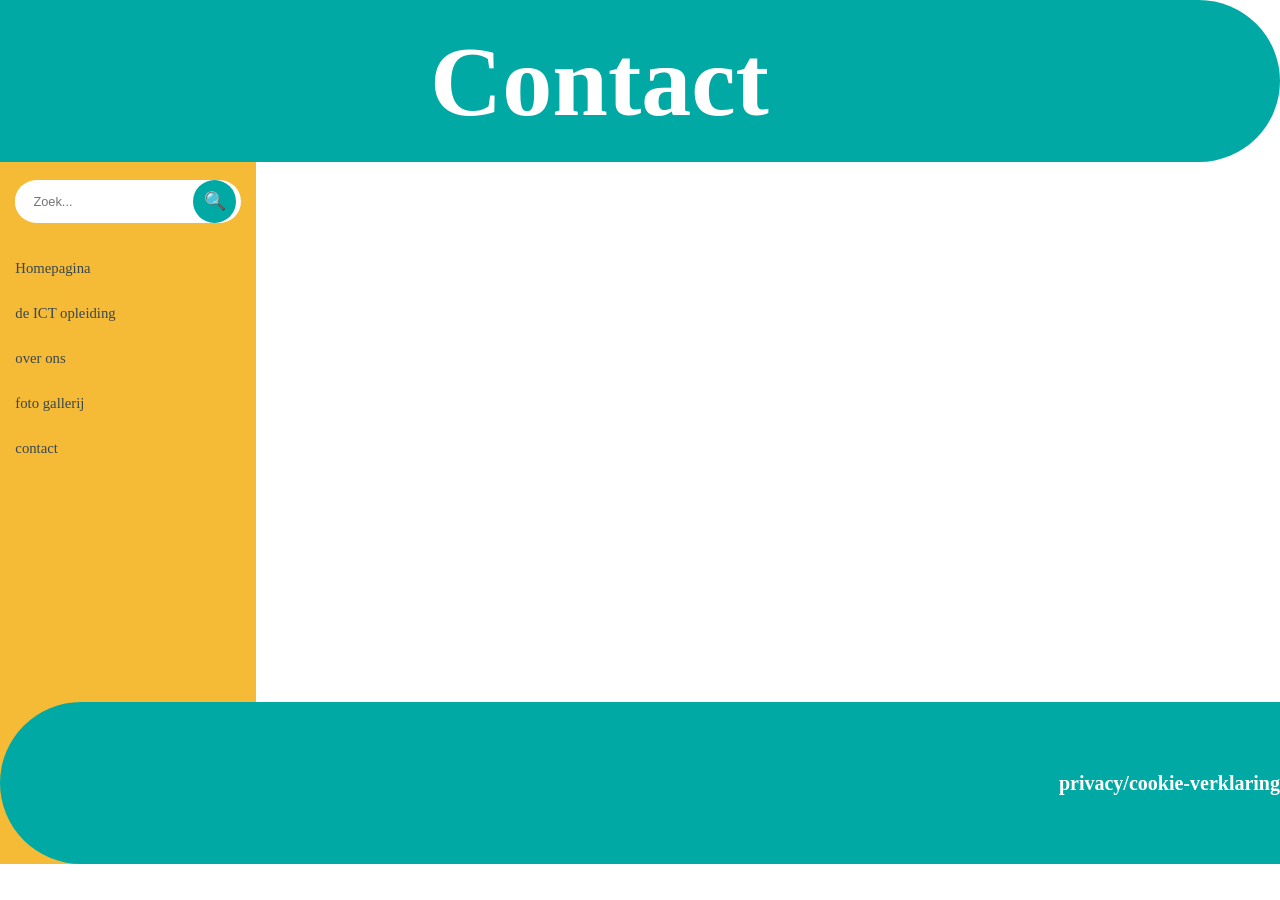
==== contact.html @ 7c94b821 "first commit" ====
<!DOCTYPE html>
<html lang="nl">
<head>
	<meta charset="UTF-8">
	<meta name="viewport" content="width=device-width, initial-scale=1.0">
	<title>Over ons</title>
	<link rel="stylesheet" href="style_project.css">
</head>
<body>
	<div id="balk">
		<div class="bovenbalk"><h1>Contact</h1></div>
		<div class="cirkelboven"></div>
	</div>
	<div class="content-row">
		<div class="zoekbalk">
			<form class="zoekformulier" action="#" method="get">
				<input type="search" name="zoekterm" placeholder="Zoek..." aria-label="Zoeken">
				<button type="submit" aria-label="Zoeken">&#128269;</button>
			</form>
			<ul>
				<li><a href="homepagina.html">Homepagina</a></li>
				<li><a href="deICTopleiding.html">de ICT opleiding</a></li>
				<li><a href="overons.html">over ons</a></li>
				<li><a href="fotogallery.html">foto gallerij</a></li>
				<li><a href="contact.html">contact</a></li>
			</ul>
		</div>
	</div>
	<div class="wrapper2"><div class="onderbalk"><h2>privacy/cookie-verklaring</h2></div><div class="cirkelonder"></div></div>
<script src="zoek.js"></script>
</body>
</html>
---- style_project.css ----
:root {
    --primary: #00a9a3;
    --secundary: #f5ba36;
    --accent: #FFFFFF;
}

body {
    margin: 0;
}

h1 {
    color: #FFFFFF;
    font-size: 100px;
}

h2 {
    color: #FFFFFF;
    font-size: 20px;
}

#balk {
    position: relative;
    width: 100%;
}

.bovenbalk {
    width: calc(100% - 9vh);
    height: 18vh;
    background-color: var(--primary);
    display: flex;
    justify-content: center;
    align-items: center;
    gap: 8%;
}

.bovenbalk h1 {
    margin: 0;
    text-align: center;
}


.cirkelboven {
    position: absolute;
    top: 50%;
    right: 0;
    width: 18vh;
    aspect-ratio: 1;
    background-color: var(--primary);
    border-radius: 50%;
    transform: translateY(-50%);

}

.wrapper2 {
    position: relative;
    align-items: center;
    width: 100%;
    background-color: var(--secundary);
}

.onderbalk {
    position: relative;
    width: calc(100% - 9vh);
    background-color: var(--primary);
    height: 18vh;
    display: flex;
    justify-content: flex-end;
    padding-right: 20px;
    align-items: center;
    gap: 10%;
    z-index: 1;
    margin-top: 0px;
    margin-left: 9vh;
    object-fit: cover;
}

.cirkelonder {
    position: absolute;
    top: 50%;
    left: 0;
    width: 18vh;
    aspect-ratio: 1;
    background-color: var(--primary);
    border-radius: 50%;
    z-index: 1;
    transform: translateY(-50%);
}

.zoekbalk {
    align-self: stretch;
    box-sizing: border-box;
    background-color: var(--secundary);
    min-height: 60vh;
    width: 20%;
    z-index: 0;
    padding: 2vh 1.2% 3vh;
}

.zoekformulier {
    display: flex;
    align-items: center;
    background-color: white;
    border-radius: 999px;
    margin-bottom: 4vh;
    overflow: hidden;
    width: 100%;
}

.zoekformulier input {
    min-width: 0;
    width: 100%;
    border: 0;
    outline: 0;
    padding: 1vh 8%;
    font-size: clamp(0.7rem, 1vw, 1rem);
}

.zoekformulier button {
    aspect-ratio: 1;
    border: 0;
    border-radius: 50%;
    background-color: var(--primary);
    color: white;
    cursor: pointer;
    font-size: clamp(0.8rem, 1.4vw, 1.4rem);
    margin-right: 2%;
    padding: 0;
    width: 3.2em;
}

.zoekbalk ul {
    list-style: none;
    margin: 0;
    padding: 0;
}

.zoekbalk li {
    margin: 3vh 0;
}

.zoekbalk a {
    color: #37474f;
    font-size: clamp(0.65rem, 1.15vw, 1.1rem);
    text-decoration: none;
}

.menu-icoon {
    color: var(--primary);
    display: inline-block;
    fill: none;
    height: 1.7em;
    margin-right: 0.7em;
    stroke: currentColor;
    stroke-linecap: round;
    stroke-linejoin: round;
    stroke-width: 2;
    vertical-align: middle;
    width: 1.2em;
}

.zoekbalk a:hover {
    color: var(--primary);
}

.tijdlijn {
    align-self: stretch;
    box-sizing: border-box;
    flex: 1;
    min-width: 0;
    padding: clamp(1.5rem, 3vw, 3rem) clamp(1rem, 2vw, 2rem);
}

.tijdlijn h2 {
    color: var(--primary);
    font-size: clamp(1.25rem, 2vw, 1.8rem);
    margin: 0 0 1.5rem;
}

.tijdlijn-item {
    border-left: 4px solid var(--primary);
    min-height: 7vh;
    padding: 0 0 1rem 1.25rem;
    position: relative;
}

.tijdlijn-item::before {
    background-color: var(--secundary);
    border: 3px solid var(--primary);
    border-radius: 50%;
    content: "";
    height: 0.8rem;
    left: -0.58rem;
    position: absolute;
    top: 0;
    width: 0.8rem;
}

.tijdlijn-jaar {
    color: var(--primary);
    display: block;
    font-size: clamp(1rem, 1.5vw, 1.3rem);
    font-weight: bold;
}

.tijdlijn-item p {
    color: #37474f;
    font-size: clamp(0.75rem, 1.1vw, 1rem);
    margin: 0.25rem 0 0;
}

.content-row {
    display: flex;
    align-items: flex-end;
    min-height: 60vh;
}

.tekstvak-pagina {
    box-sizing: border-box;
    flex: 1;
    min-width: 0;
    padding: clamp(2rem, 5vw, 5rem);
}

.tekstvak {
    background-color: var(--accent);
    border: 4px solid var(--primary);
    border-radius: 18px;
    box-shadow: 8px 8px 0 var(--primary);
    box-sizing: border-box;
    display: flex;
    flex-direction: column;
    gap: 0.75rem;
    min-height: 42vh;
    padding: clamp(1rem, 2vw, 1.75rem);
}

.tekstvak label {
    color: var(--primary);
    font-size: clamp(1.1rem, 2vw, 1.5rem);
    font-weight: bold;
}

.tekstvak textarea {
    border: 2px solid var(--secundary);
    border-radius: 10px;
    box-sizing: border-box;
    flex: 1;
    font: inherit;
    font-size: clamp(1.15rem, 1.8vw, 1.5rem);
    line-height: 1.8;
    min-height: 25vh;
    padding: 0.75rem;
    resize: vertical;
    width: 100%;
}

.tekstvak textarea:focus {
    border-color: var(--primary);
    outline: 3px solid rgba(0, 169, 163, 0.2);
}

.foto-galerij {
    box-sizing: border-box;
    display: grid;
    flex: 1;
    gap: clamp(1rem, 2vw, 2rem);
    grid-template-columns: repeat(6, minmax(0, 1fr));
    grid-template-rows: 24rem 20rem;
    min-width: 0;
    padding: clamp(2rem, 4vw, 4rem);
}

.foto-kaart {
    background-color: var(--accent);
    border: 4px solid var(--primary);
    border-radius: 14px;
    box-shadow: 7px 7px 0 var(--primary);
    margin: 0;
    min-height: 20rem;
    overflow: hidden;
    align-self: start;
    height: 20rem;
    transition: transform 180ms ease, box-shadow 180ms ease;
}

.foto-kaart {
    grid-column: span 2;
}

.foto-kaart--breed {
    grid-column: span 3;
}

.foto-kaart--hoog {
    height: 24rem;
}

.foto-kaart:nth-child(1) {
    grid-column: 1 / 3;
    grid-row: 1;
}

.foto-kaart:nth-child(2) {
    grid-column: 3 / 5;
    grid-row: 1;
}

.foto-kaart:nth-child(3) {
    grid-column: 5 / 7;
    grid-row: 1;
}

.foto-kaart:nth-child(4) {
    grid-column: 1 / 4;
    grid-row: 2;
}

.foto-kaart:nth-child(5) {
    grid-column: 4 / 7;
    grid-row: 2;
}

.foto-kaart:hover {
    box-shadow: 3px 3px 0 var(--primary);
    transform: translate(4px, 4px);
}

.foto-kaart img {
    display: block;
    height: 100%;
    object-fit: cover;
    width: 100%;
}

.contact-blokjes {
    box-sizing: border-box;
    display: grid;
    flex: 1;
    gap: clamp(1rem, 2.5vw, 2.5rem);
    grid-template-columns: repeat(2, minmax(0, 1fr));
    min-width: 0;
    padding: clamp(2rem, 5vw, 5rem);
    align-self: stretch;
}

.contact-blok {
    background-color: var(--accent);
    border: 4px solid var(--primary);
    border-radius: 18px;
    box-shadow: 8px 8px 0 var(--primary);
    box-sizing: border-box;
    display: flex;
    justify-content: center;
    font-size: clamp(1.5rem, 3vw, 3rem);
    font-weight: bold;
    min-height: 22vh;
    min-width: 0;
    overflow-wrap: anywhere;
    padding: clamp(1rem, 2vw, 1.75rem);
    transition: transform 180ms ease, box-shadow 180ms ease;
}

.contact-blok:hover {
    box-shadow: 4px 4px 0 var(--primary);
    transform: translate(4px, 4px);
}

.contact-blok--mark,
.contact-blok--errie,
.contact-blok--joel,
.contact-blok--mark,
.contact-blok--lennard {
    align-items: center;
    flex-direction: column;
    gap: 0.75rem;
}

.contact-blok--mark a,
.contact-blok--errie a,
.contact-blok--joel a,
.contact-blok--mark a,
.contact-blok--lennard a {
    color: #37474f;
    font-size: clamp(0.75rem, 1.2vw, 1.1rem);
    font-weight: normal;
    overflow-wrap: anywhere;
    text-align: center;
}

.contact-blok--lennard {
    background-image: linear-gradient(rgba(0, 0, 0, 0.35), rgba(0, 0, 0, 0.35)), url("WhatsApp Image 2026-09-28 at 11.01.03.jpeg");
    background-position: center;
    background-size: cover;
    color: white;
    text-shadow: 1px 1px 3px #000;
}

.contact-blok--lennard a {
    color: #FFFFFF !important;
}

.contact-blok--mark {
    background-image: linear-gradient(rgba(0, 0, 0, 0.35), rgba(0, 0, 0, 0.35)), url("Schermafbeelding 2026-09-28 110649.png");
    background-position: center;
    background-size: cover;
    color: white;
    text-shadow: 1px 1px 3px #000;
}

.contact-blok--mark a {
    color: #FFFFFF !important;
}

.contact-blok--joel {
    background-image: linear-gradient(rgba(0, 0, 0, 0.35), rgba(0, 0, 0, 0.35)), url("joel.jpg");
    background-position: center;
    background-size: cover;
    color: white;
    text-shadow: 1px 1px 3px #000;
}

.contact-blok--joel a {
    color: #FFFFFF !important;
}

.contact-blok--errie {
    background-image: linear-gradient(rgba(0, 0, 0, 0.35), rgba(0, 0, 0, 0.35)), url("errie.jpg");
    background-position: center;
    background-size: cover;
    color: white;
    text-shadow: 1px 1px 3px #000;
}

.contact-blok--errie a {
    color: #FFFFFF !important;
}

.contact-icoon {
    color: var(--secundary);
    font-size: clamp(2rem, 4vw, 3.5rem);
    line-height: 1;
}

.contact-blok h2 {
    color: var(--primary);
    font-size: clamp(1.15rem, 2vw, 1.6rem);
    margin: 1rem 0 0.5rem;
}

.contact-blok p {
    color: #37474f;
    line-height: 1.5;
    margin: 0 0 1rem;
}

.contact-blok a {
    color: #37474f;
    font-weight: bold;
    text-decoration-thickness: 2px;
    text-underline-offset: 3px;
}

.contact-blok a:hover {
    color: var(--primary);
}

@media (min-width: 1100px) {
    .contact-blokjes {
        grid-template-columns: repeat(4, minmax(0, 1fr));
    }
}

@media (max-width: 700px) {
    .content-row {
        align-items: stretch;
        flex-direction: column;
    }

    .zoekbalk {
        min-height: auto;
        width: 100%;
    }

    .zoekbalk li {
        display: inline-block;
        margin: 1vh 2vw 1vh 0;
    }

    .contact-blokjes {
        grid-template-columns: 1fr;
        padding: 2rem 7vw 3rem;
    }

    .foto-galerij {
        grid-template-columns: 1fr;
        grid-template-rows: none;
        padding: 2rem 99vw 2rem;
    }

    .foto-kaart,
    .foto-kaart--breed {
        grid-column: auto;
        grid-row: auto;
        height: 12rem;
        min-height: 12rem;
    }
}

.schoolfoto {
    display: block;
    width: 55%;
    height: 58vh;
    align-self: flex-end;
    margin-left: auto;
    margin-right: 0;
    object-fit: cover;
    object-position: center top;
}

.wrapper2 {
    clear: both;
}
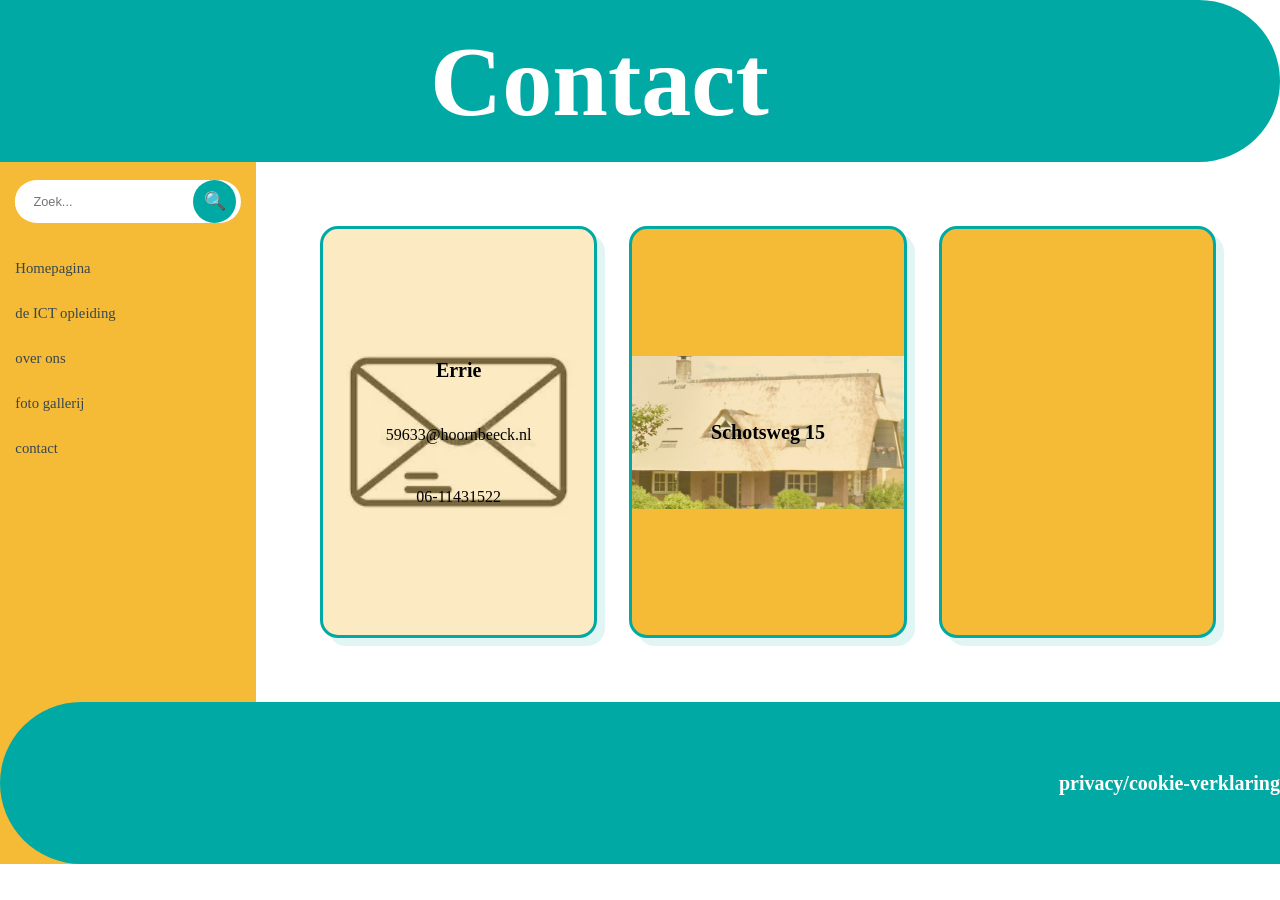
==== commit 62e6bbc9: "dafhjdf" ====
--- a/contact.html
+++ b/contact.html
@@ -6,7 +6,7 @@
 	<title>Over ons</title>
 	<link rel="stylesheet" href="style_project.css">
 </head>
-<body>
+<body class="contact-pagina">
 	<div id="balk">
 		<div class="bovenbalk"><h1>Contact</h1></div>
 		<div class="cirkelboven"></div>
@@ -18,13 +18,25 @@
 				<button type="submit" aria-label="Zoeken">&#128269;</button>
 			</form>
 			<ul>
-				<li><a href="homepagina.html">Homepagina</a></li>
+				<li><a href="index.html">Homepagina</a></li>
 				<li><a href="deICTopleiding.html">de ICT opleiding</a></li>
 				<li><a href="overons.html">over ons</a></li>
 				<li><a href="fotogallery.html">foto gallerij</a></li>
 				<li><a href="contact.html">contact</a></li>
 			</ul>
 		</div>
+
+		<main class="contact-pagina-grid" aria-label="Contactinformatie">
+			<article class="contact-page-card contact-page-card--simple contact-page-card--errie">
+				<h2>Errie</h2>
+				<p>59633@hoornbeeck.nl</p>
+				<p>06-11431522</p>
+			</article>
+			<article class="contact-page-card contact-page-card--screenshot">
+				<h2>Schotsweg 15</h2>
+			</article>
+			<article class="contact-page-card contact-page-card--simple"></article>
+		</main>
 	</div>
 	<div class="wrapper2"><div class="onderbalk"><h2>privacy/cookie-verklaring</h2></div><div class="cirkelonder"></div></div>
 <script src="zoek.js"></script>
--- a/style_project.css
+++ b/style_project.css
@@ -218,20 +218,40 @@
     box-sizing: border-box;
     flex: 1;
     min-width: 0;
-    padding: clamp(2rem, 5vw, 5rem);
+    padding: clamp(2rem, 4vw, 4rem) clamp(1rem, 2vw, 2rem);
+    display: flex;
+    align-items: center;
 }
 
 .tekstvak {
-    background-color: var(--accent);
-    border: 4px solid var(--primary);
-    border-radius: 18px;
-    box-shadow: 8px 8px 0 var(--primary);
-    box-sizing: border-box;
-    display: flex;
-    flex-direction: column;
-    gap: 0.75rem;
-    min-height: 42vh;
-    padding: clamp(1rem, 2vw, 1.75rem);
+    background: linear-gradient(135deg, #ffffff 0%, #f7ffff 100%);
+    border: 3px solid var(--primary);
+    border-radius: 22px;
+    box-shadow: 10px 10px 0 rgba(0, 169, 163, 0.15);
+    box-sizing: border-box;
+    display: block;
+    width: 100%;
+    max-width: 900px;
+    min-height: unset;
+    padding: clamp(1.2rem, 2vw, 2rem);
+}
+
+.tekstvak h3 {
+    color: var(--primary);
+    font-size: clamp(1.5rem, 2vw, 2.2rem);
+    margin: 0 0 1rem;
+    font-weight: 700;
+}
+
+.tekstvak p {
+    color: #37474f;
+    font-size: clamp(1rem, 1.4vw, 1.3rem);
+    line-height: 1.8;
+    margin: 0 0 1rem;
+}
+
+.tekstvak p:last-child {
+    margin-bottom: 0;
 }
 
 .tekstvak label {
@@ -344,95 +364,73 @@
 }
 
 .contact-blok {
-    background-color: var(--accent);
+    background: linear-gradient(135deg, #ffffff 0%, #f6ffff 100%);
     border: 4px solid var(--primary);
     border-radius: 18px;
-    box-shadow: 8px 8px 0 var(--primary);
+    box-shadow: 8px 8px 0 rgba(0, 169, 163, 0.15);
     box-sizing: border-box;
     display: flex;
     justify-content: center;
+    align-items: center;
+    flex-direction: column;
+    gap: 0.75rem;
     font-size: clamp(1.5rem, 3vw, 3rem);
     font-weight: bold;
     min-height: 22vh;
     min-width: 0;
     overflow-wrap: anywhere;
     padding: clamp(1rem, 2vw, 1.75rem);
+    text-align: center;
     transition: transform 180ms ease, box-shadow 180ms ease;
 }
 
 .contact-blok:hover {
-    box-shadow: 4px 4px 0 var(--primary);
+    box-shadow: 4px 4px 0 rgba(0, 169, 163, 0.15);
     transform: translate(4px, 4px);
 }
 
+.contact-blok--errie,
 .contact-blok--mark,
-.contact-blok--errie,
 .contact-blok--joel,
-.contact-blok--mark,
 .contact-blok--lennard {
-    align-items: center;
-    flex-direction: column;
-    gap: 0.75rem;
-}
-
-.contact-blok--mark a,
-.contact-blok--errie a,
-.contact-blok--joel a,
-.contact-blok--mark a,
-.contact-blok--lennard a {
-    color: #37474f;
-    font-size: clamp(0.75rem, 1.2vw, 1.1rem);
-    font-weight: normal;
-    overflow-wrap: anywhere;
-    text-align: center;
-}
-
-.contact-blok--lennard {
-    background-image: linear-gradient(rgba(0, 0, 0, 0.35), rgba(0, 0, 0, 0.35)), url("WhatsApp Image 2026-09-28 at 11.01.03.jpeg");
+    background-image: linear-gradient(rgba(0, 0, 0, 0.25), rgba(0, 0, 0, 0.25));
     background-position: center;
     background-size: cover;
     color: white;
     text-shadow: 1px 1px 3px #000;
 }
 
-.contact-blok--lennard a {
-    color: #FFFFFF !important;
+.contact-blok--errie {
+    background-image: linear-gradient(rgba(0, 0, 0, 0.25), rgba(0, 0, 0, 0.25)), url("errie.jpg");
 }
 
 .contact-blok--mark {
-    background-image: linear-gradient(rgba(0, 0, 0, 0.35), rgba(0, 0, 0, 0.35)), url("Schermafbeelding 2026-09-28 110649.png");
-    background-position: center;
-    background-size: cover;
-    color: white;
-    text-shadow: 1px 1px 3px #000;
-}
-
-.contact-blok--mark a {
-    color: #FFFFFF !important;
+    background-image: linear-gradient(rgba(0, 0, 0, 0.25), rgba(0, 0, 0, 0.25)), url("Schermafbeelding 2026-09-28 110649.png");
 }
 
 .contact-blok--joel {
-    background-image: linear-gradient(rgba(0, 0, 0, 0.35), rgba(0, 0, 0, 0.35)), url("joel.jpg");
-    background-position: center;
-    background-size: cover;
-    color: white;
-    text-shadow: 1px 1px 3px #000;
-}
-
-.contact-blok--joel a {
-    color: #FFFFFF !important;
-}
-
-.contact-blok--errie {
-    background-image: linear-gradient(rgba(0, 0, 0, 0.35), rgba(0, 0, 0, 0.35)), url("errie.jpg");
-    background-position: center;
-    background-size: cover;
-    color: white;
-    text-shadow: 1px 1px 3px #000;
-}
-
-.contact-blok--errie a {
-    color: #FFFFFF !important;
+    background-image: linear-gradient(rgba(0, 0, 0, 0.25), rgba(0, 0, 0, 0.25)), url("joel.jpg");
+}
+
+.contact-blok--lennard {
+    background-image: linear-gradient(rgba(0, 0, 0, 0.25), rgba(0, 0, 0, 0.25)), url("WhatsApp Image 2026-09-28 at 11.01.03.jpeg");
+}
+
+.contact-blok a,
+.contact-blok p,
+.contact-blok h2 {
+    color: inherit;
+}
+
+.contact-blok a {
+    font-size: clamp(0.75rem, 1.2vw, 1.1rem);
+    font-weight: bold;
+    text-decoration-thickness: 2px;
+    text-underline-offset: 3px;
+}
+
+.contact-blok a:hover {
+    color: var(--secundary);
 }
 
 .contact-icoon {
@@ -442,31 +440,88 @@
 }
 
 .contact-blok h2 {
-    color: var(--primary);
     font-size: clamp(1.15rem, 2vw, 1.6rem);
-    margin: 1rem 0 0.5rem;
+    margin: 0;
 }
 
 .contact-blok p {
-    color: #37474f;
+    margin: 0;
     line-height: 1.5;
-    margin: 0 0 1rem;
-}
-
-.contact-blok a {
-    color: #37474f;
-    font-weight: bold;
-    text-decoration-thickness: 2px;
-    text-underline-offset: 3px;
-}
-
-.contact-blok a:hover {
-    color: var(--primary);
+}
+
+.contact-pagina .contact-pagina-grid {
+    box-sizing: border-box;
+    display: grid;
+    flex: 1;
+    gap: clamp(1rem, 2.5vw, 2.5rem);
+    grid-template-columns: repeat(3, minmax(0, 1fr));
+    min-width: 0;
+    padding: clamp(2rem, 5vw, 5rem);
+    align-self: stretch;
+}
+
+.contact-pagina .contact-page-card {
+    background-color: var(--secundary);
+    border: 3px solid var(--primary);
+    border-radius: 18px;
+    box-shadow: 8px 8px 0 rgba(0, 169, 163, 0.12);
+    box-sizing: border-box;
+    display: flex;
+    justify-content: center;
+    align-items: center;
+    flex-direction: column;
+    gap: 0.75rem;
+    min-height: 22vh;
+    min-width: 0;
+    padding: clamp(1rem, 2vw, 1.75rem);
+    text-align: center;
+}
+
+.contact-pagina .contact-page-card--simple {
+    background-image: none;
+}
+
+.contact-pagina .contact-page-card--screenshot {
+    background-image: linear-gradient(rgba(245, 186, 54, 0.3), rgba(245, 186, 54, 0.3)), url("Schermafbeelding 2026-10-01 121402.png");
+    background-position: center;
+    background-repeat: no-repeat;
+    background-size: contain;
+    border-color: var(--primary);
+}
+
+.contact-pagina .contact-page-card--screenshot h2 {
+    color: #000000;
+    margin: 0;
+    transition: transform 180ms ease;
+}
+
+.contact-pagina .contact-page-card--screenshot h2:hover {
+    transform: scale(1.8);
+}
+
+.contact-pagina .contact-page-card--errie {
+    background-image: linear-gradient(rgba(245, 186, 54, 0.3), rgba(245, 186, 54, 0.3)), url("downloaden.webp");
+    background-position: center;
+    background-size: cover;
+    color: #000000;
+    text-shadow: none;
+}
+
+.contact-pagina .contact-page-card--errie h2,
+.contact-pagina .contact-page-card--errie p {
+    display: block;
+    color: #000000;
+    transition: transform 180ms ease, font-size 180ms ease;
+}
+
+.contact-pagina .contact-page-card--errie p:hover {
+    transform: scale(1.8);
+    font-size: 1.5rem;
 }
 
 @media (min-width: 1100px) {
     .contact-blokjes {
-        grid-template-columns: repeat(4, minmax(0, 1fr));
+        grid-template-columns: repeat(3, minmax(0, 1fr));
     }
 }
 
